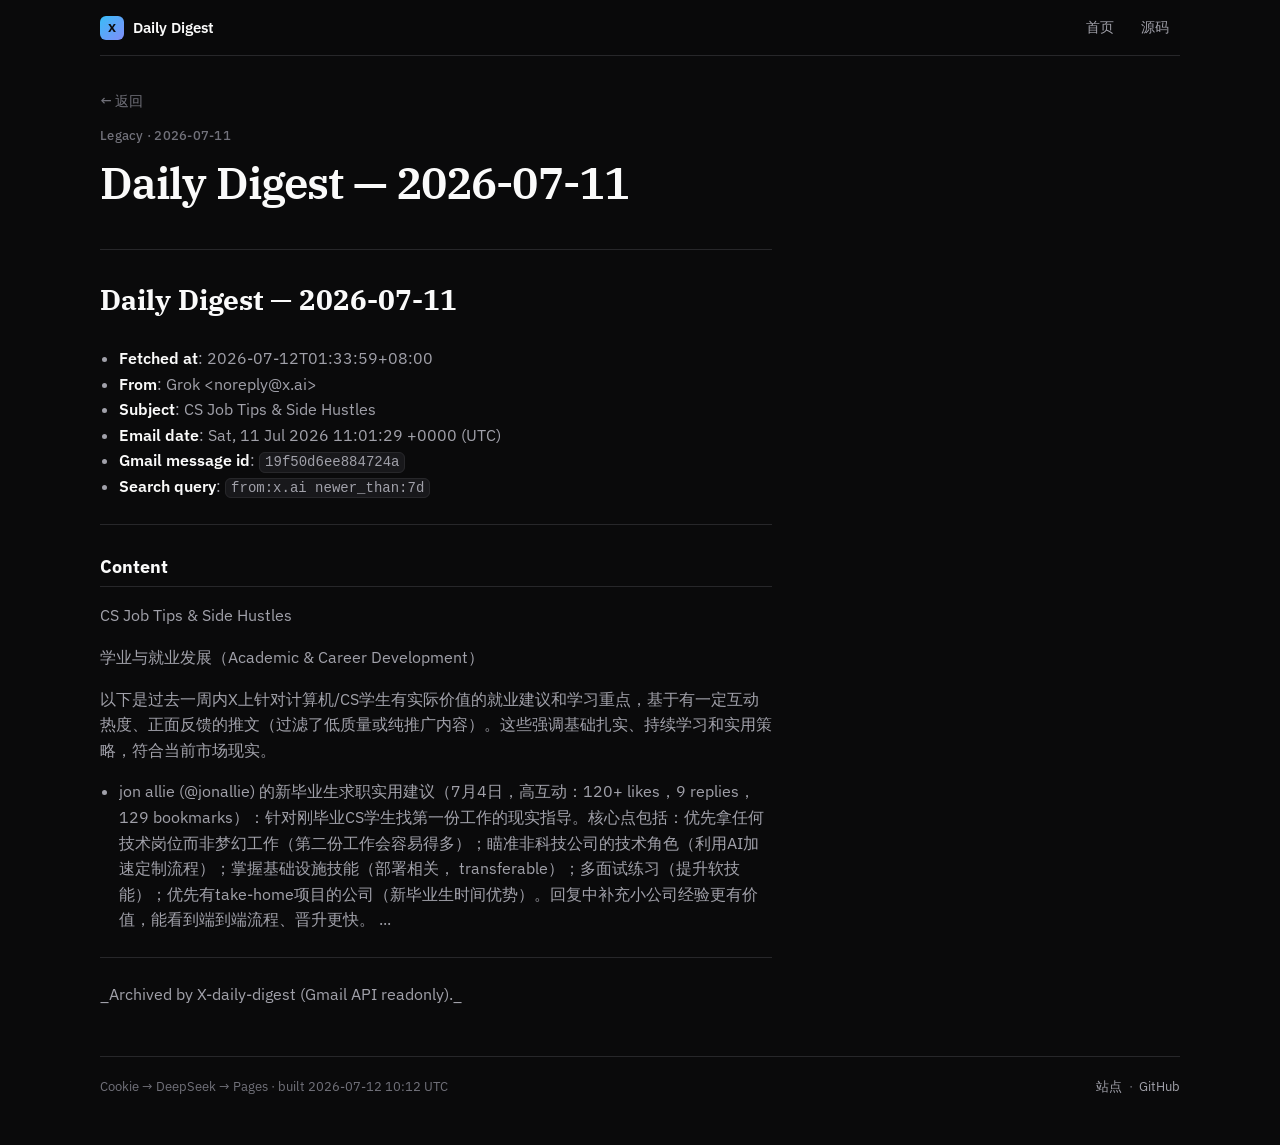
==== docs/2026-07-11.html @ e742a138 "chore(digest): 2026-07-12" ====
<!DOCTYPE html>
<html lang="zh-CN">
<head>
  <meta charset="utf-8"/>
  <meta name="viewport" content="width=device-width, initial-scale=1"/>
  <meta name="description" content="每日 X 精读 — twitter-cli + DeepSeek 自动策展"/>
  <meta name="theme-color" content="#0a0a0b"/>
  <title>Digest 2026-07-11 · X Daily Digest</title>
  <link rel="preconnect" href="https://fonts.googleapis.com"/>
  <link rel="preconnect" href="https://fonts.gstatic.com" crossorigin/>
  <link href="https://fonts.googleapis.com/css2?family=IBM+Plex+Sans:ital,wght@0,400;0,500;0,600;0,700;1,400&family=IBM+Plex+Serif:ital,wght@0,500;0,600;1,500&display=swap" rel="stylesheet"/>
  <link rel="stylesheet" href="style.css?v=20260712c"/>
</head>
<body>
  <div class="shell">
    <header class="topbar">
      <a class="logo" href="index.html">
        <span class="logo-mark">X</span>
        <span class="logo-text">Daily Digest</span>
      </a>
      <nav class="topnav">
        <a class="" href="index.html">首页</a>
        <a href="https://github.com/DoTrungHuy/X-daily-digest" target="_blank" rel="noopener">源码</a>
      </nav>
    </header>

    <main class="main">

<div class="page-head">
  <a class="back" href="index.html">← 返回</a>
  <p class="eyebrow">Legacy · 2026-07-11</p>
  <h1 class="page-title">Daily Digest — 2026-07-11</h1>
</div>
<article class="prose"><h1>Daily Digest — 2026-07-11</h1>

<ul>
<li><strong>Fetched at</strong>: 2026-07-12T01:33:59+08:00</li>
<li><strong>From</strong>: Grok &lt;noreply@x.ai&gt;</li>
<li><strong>Subject</strong>: CS Job Tips &amp; Side Hustles</li>
<li><strong>Email date</strong>: Sat, 11 Jul 2026 11:01:29 +0000 (UTC)</li>
<li><strong>Gmail message id</strong>: <code>19f50d6ee884724a</code></li>
<li><strong>Search query</strong>: <code>from:x.ai newer_than:7d</code></li>
</ul>

<hr/>

<h2>Content</h2>

<p>CS Job Tips &amp; Side Hustles</p>

<p>学业与就业发展（Academic &amp; Career Development）</p>

<p>以下是过去一周内X上针对计算机/CS学生有实际价值的就业建议和学习重点，基于有一定互动热度、正面反馈的推文（过滤了低质量或纯推广内容）。这些强调基础扎实、持续学习和实用策略，符合当前市场现实。</p>

<ul>
<li>jon allie (@jonallie) 的新毕业生求职实用建议（7月4日，高互动：120+ likes，9 replies，129 bookmarks）：针对刚毕业CS学生找第一份工作的现实指导。核心点包括：优先拿任何技术岗位而非梦幻工作（第二份工作会容易得多）；瞄准非科技公司的技术角色（利用AI加速定制流程）；掌握基础设施技能（部署相关， transferable）；多面试练习（提升软技能）；优先有take-home项目的公司（新毕业生时间优势）。回复中补充小公司经验更有价值，能看到端到端流程、晋升更快。 ...</li>
</ul>

<hr/>

<p>_Archived by X-daily-digest (Gmail API readonly)._</p></article>

    </main>

    <footer class="foot">
      <p>Cookie → DeepSeek → Pages · built 2026-07-12 10:12 UTC</p>
      <p class="foot-links">
        <a href="https://dotrunghuy.github.io/X-daily-digest/">站点</a>
        <span>·</span>
        <a href="https://github.com/DoTrungHuy/X-daily-digest">GitHub</a>
      </p>
    </footer>
  </div>
  <script src="app.js?v=20260712c" defer></script>
</body>
</html>
---- docs/style.css ----
/* Editorial calm dark — Linear-like + newsletter reading */

:root {
  --bg: #0a0a0b;
  --bg-2: #111113;
  --bg-3: #18181b;
  --border: #27272a;
  --border-2: #3f3f46;
  --text: #fafafa;
  --text-2: #a1a1aa;
  --text-3: #71717a;
  --accent: #38bdf8;
  --accent-dim: rgba(56, 189, 248, 0.12);
  --green: #4ade80;
  --amber: #fbbf24;
  --violet: #a78bfa;
  --rose: #fb7185;
  --blue: #60a5fa;
  --radius: 12px;
  --font: "IBM Plex Sans", system-ui, -apple-system, sans-serif;
  --serif: "IBM Plex Serif", Georgia, serif;
  --max: 1080px;
  --read: 42rem;
}

*, *::before, *::after { box-sizing: border-box; }
html { scroll-behavior: smooth; }
body {
  margin: 0;
  min-height: 100vh;
  font-family: var(--font);
  font-size: 16px;
  line-height: 1.6;
  color: var(--text);
  background: var(--bg);
  -webkit-font-smoothing: antialiased;
}
a { color: var(--accent); text-decoration: none; }
a:hover { color: #7dd3fc; }
strong { font-weight: 600; color: var(--text); }
code {
  font-family: ui-monospace, SFMono-Regular, Menlo, Consolas, monospace;
  font-size: .875em;
  background: var(--bg-3);
  border: 1px solid var(--border);
  padding: .1em .35em;
  border-radius: 6px;
}

.shell {
  width: min(100% - 2rem, var(--max));
  margin: 0 auto;
  padding-bottom: 3rem;
}

/* Top bar */
.topbar {
  display: flex;
  align-items: center;
  justify-content: space-between;
  height: 3.5rem;
  margin: 0 0 2rem;
  border-bottom: 1px solid var(--border);
  position: sticky;
  top: 0;
  z-index: 20;
  background: rgba(10, 10, 11, 0.88);
  backdrop-filter: blur(10px);
  -webkit-backdrop-filter: blur(10px);
}
.logo {
  display: flex;
  align-items: center;
  gap: .55rem;
  color: var(--text) !important;
  font-weight: 600;
  font-size: .95rem;
}
.logo:hover { color: var(--text) !important; opacity: .9; }
.logo-mark {
  width: 1.5rem; height: 1.5rem;
  border-radius: 6px;
  background: linear-gradient(135deg, #38bdf8, #818cf8);
  color: #0a0a0b;
  font-size: .75rem;
  font-weight: 700;
  display: grid;
  place-items: center;
}
.topnav { display: flex; gap: .25rem; }
.topnav a {
  color: var(--text-2);
  font-size: .875rem;
  font-weight: 500;
  padding: .4rem .7rem;
  border-radius: 8px;
}
.topnav a:hover,
.topnav a.active {
  color: var(--text);
  background: var(--bg-3);
}

/* Hero (index) */
.hero {
  padding: .5rem 0 2.25rem;
  border-bottom: 1px solid var(--border);
  margin-bottom: 2rem;
  max-width: var(--read);
}
.eyebrow {
  margin: 0 0 .75rem;
  font-size: .8rem;
  font-weight: 500;
  color: var(--text-3);
  letter-spacing: .02em;
}
.hero-title, .page-title {
  margin: 0 0 1rem;
  font-family: var(--serif);
  font-weight: 600;
  font-size: clamp(2rem, 5vw, 2.75rem);
  line-height: 1.15;
  letter-spacing: -0.02em;
  color: var(--text);
}
.lede {
  margin: 0 0 1.5rem;
  color: var(--text-2);
  font-size: 1.05rem;
  line-height: 1.65;
  max-width: 38rem;
}
.hero-actions {
  display: flex;
  flex-wrap: wrap;
  gap: .6rem;
  margin-bottom: 1.75rem;
}
.btn {
  display: inline-flex;
  align-items: center;
  justify-content: center;
  padding: .55rem 1.05rem;
  border-radius: 9px;
  font-size: .9rem;
  font-weight: 600;
  border: 1px solid transparent;
}
.btn-primary {
  background: var(--text);
  color: var(--bg) !important;
}
.btn-primary:hover { background: #e4e4e7; color: var(--bg) !important; }
.btn-quiet {
  background: transparent;
  border-color: var(--border-2);
  color: var(--text-2) !important;
}
.btn-quiet:hover {
  border-color: var(--text-3);
  color: var(--text) !important;
  background: var(--bg-2);
}
.facts {
  list-style: none;
  margin: 0;
  padding: 0;
  display: flex;
  flex-wrap: wrap;
  gap: 1.25rem;
  color: var(--text-3);
  font-size: .875rem;
}
.facts strong {
  display: block;
  font-size: 1.15rem;
  color: var(--text);
  font-weight: 600;
  margin-bottom: .1rem;
}
.facts li { min-width: 4.5rem; }

/* Archive list */
.section-bar {
  display: flex;
  align-items: baseline;
  justify-content: space-between;
  gap: 1rem;
  margin-bottom: 1rem;
}
.section-title {
  margin: 0;
  font-size: .95rem;
  font-weight: 600;
  color: var(--text);
}
.section-hint {
  margin: 0;
  font-size: .8rem;
  color: var(--text-3);
}
.list {
  border: 1px solid var(--border);
  border-radius: var(--radius);
  overflow: hidden;
  background: var(--bg-2);
}
.row {
  display: grid;
  grid-template-columns: 7.5rem 1fr auto;
  gap: 1rem;
  align-items: start;
  padding: 1.05rem 1.15rem;
  border-bottom: 1px solid var(--border);
  color: inherit !important;
  transition: background .12s;
}
.row:last-child { border-bottom: none; }
.row:hover { background: var(--bg-3); color: inherit !important; }
.row.is-latest {
  background: linear-gradient(90deg, var(--accent-dim), transparent 55%);
}
.row-date {
  display: block;
  font-size: .85rem;
  font-weight: 600;
  color: var(--text);
  font-variant-numeric: tabular-nums;
}
.row-kind {
  display: inline-block;
  margin-top: .25rem;
  font-size: .7rem;
  color: var(--text-3);
}
.row-title {
  margin: 0 0 .35rem;
  font-size: 1rem;
  font-weight: 600;
  color: var(--text);
  font-family: var(--font);
}
.row-blurb {
  margin: 0;
  font-size: .875rem;
  color: var(--text-2);
  line-height: 1.5;
  display: -webkit-box;
  -webkit-line-clamp: 2;
  -webkit-box-orient: vertical;
  overflow: hidden;
}
.row-right {
  display: flex;
  align-items: center;
  gap: .65rem;
  white-space: nowrap;
  padding-top: .15rem;
}
.row-n {
  font-size: 1rem;
  font-weight: 600;
  color: var(--text);
  font-variant-numeric: tabular-nums;
}
.row-n small {
  font-size: .7rem;
  font-weight: 500;
  color: var(--text-3);
  margin-left: .15rem;
}
.row-arrow {
  color: var(--text-3);
  font-size: .95rem;
  transition: transform .12s, color .12s;
}
.row:hover .row-arrow {
  color: var(--accent);
  transform: translateX(2px);
}

/* Signal */
.sig {
  font-size: .7rem;
  font-weight: 600;
  padding: .15rem .45rem;
  border-radius: 999px;
  border: 1px solid var(--border);
}
.sig-strong { color: var(--green); border-color: rgba(74, 222, 128, .35); background: rgba(74, 222, 128, .08); }
.sig-mid { color: var(--amber); border-color: rgba(251, 191, 36, .35); background: rgba(251, 191, 36, .08); }
.sig-weak { color: var(--text-3); }

/* How / steps */
.how { margin-top: 2.5rem; }
.steps {
  list-style: none;
  margin: 0;
  padding: 0;
  display: grid;
  grid-template-columns: repeat(3, 1fr);
  gap: .75rem;
}
.steps li {
  display: flex;
  gap: .75rem;
  align-items: flex-start;
  padding: 1rem;
  border: 1px solid var(--border);
  border-radius: var(--radius);
  background: var(--bg-2);
}
.step-n {
  width: 1.5rem; height: 1.5rem;
  border-radius: 999px;
  background: var(--bg-3);
  border: 1px solid var(--border-2);
  display: grid;
  place-items: center;
  font-size: .75rem;
  font-weight: 700;
  color: var(--text-2);
  flex-shrink: 0;
}
.steps strong { display: block; font-size: .9rem; margin-bottom: .15rem; }
.steps span { font-size: .8rem; color: var(--text-3); }

/* Digest page layout */
.digest-layout {
  display: grid;
  grid-template-columns: minmax(0, 1fr) 15rem;
  gap: 2.5rem;
  align-items: start;
}
.page-head {
  max-width: var(--read);
  margin-bottom: 1.75rem;
  padding-bottom: 1.5rem;
  border-bottom: 1px solid var(--border);
}
.back {
  display: inline-block;
  margin-bottom: .85rem;
  font-size: .875rem;
  color: var(--text-3);
  font-weight: 500;
}
.back:hover { color: var(--text); }
.meta-row {
  display: flex;
  flex-wrap: wrap;
  gap: .65rem 1rem;
  font-size: .85rem;
  color: var(--text-3);
}
.meta-row span {
  display: inline-flex;
  align-items: center;
  gap: .3rem;
}

/* Filters */
.filters {
  display: flex;
  flex-wrap: wrap;
  gap: .4rem;
  margin-bottom: 1.25rem;
}
.fbtn {
  font-family: var(--font);
  font-size: .8rem;
  font-weight: 500;
  color: var(--text-2);
  background: transparent;
  border: 1px solid var(--border);
  border-radius: 999px;
  padding: .35rem .8rem;
  cursor: pointer;
}
.fbtn:hover { border-color: var(--border-2); color: var(--text); }
.fbtn.on {
  background: var(--text);
  border-color: var(--text);
  color: var(--bg);
}

/* Items */
.items {
  display: flex;
  flex-direction: column;
  gap: 0;
  max-width: var(--read);
}
.item {
  padding: 1.5rem 0;
  border-bottom: 1px solid var(--border);
}
.item:first-child { padding-top: .25rem; }
.item.is-hidden { display: none; }
.item-meta {
  display: flex;
  align-items: center;
  gap: .55rem;
  margin-bottom: .55rem;
}
.item-idx {
  font-size: .8rem;
  font-weight: 700;
  color: var(--text-3);
  font-variant-numeric: tabular-nums;
  letter-spacing: .04em;
}
.tag {
  font-size: .7rem;
  font-weight: 600;
  padding: .18rem .5rem;
  border-radius: 999px;
  border: 1px solid var(--border);
}
.tag-blue { color: var(--blue); border-color: rgba(96,165,250,.35); background: rgba(96,165,250,.1); }
.tag-violet { color: var(--violet); border-color: rgba(167,139,250,.35); background: rgba(167,139,250,.1); }
.tag-green { color: var(--green); border-color: rgba(74,222,128,.35); background: rgba(74,222,128,.1); }
.tag-amber { color: var(--amber); border-color: rgba(251,191,36,.35); background: rgba(251,191,36,.1); }
.tag-rose { color: var(--rose); border-color: rgba(251,113,133,.35); background: rgba(251,113,133,.1); }
.tag-zinc { color: var(--text-2); }

.item-title {
  margin: 0 0 .9rem;
  font-family: var(--serif);
  font-weight: 600;
  font-size: 1.25rem;
  line-height: 1.35;
  letter-spacing: -0.015em;
  color: var(--text);
}
.quote {
  margin: 0 0 1rem;
  padding: .85rem 1rem;
  border-left: 3px solid var(--border-2);
  background: var(--bg-2);
  border-radius: 0 8px 8px 0;
}
.quote p {
  margin: 0;
  font-size: .925rem;
  color: var(--text-2);
  font-style: italic;
  line-height: 1.6;
}
.take { margin-bottom: 1rem; }
.take-k {
  display: block;
  font-size: .7rem;
  font-weight: 700;
  letter-spacing: .06em;
  text-transform: uppercase;
  color: var(--text-3);
  margin-bottom: .35rem;
}
.take p {
  margin: 0;
  font-size: .95rem;
  color: var(--text);
  line-height: 1.65;
}
.item-src {
  display: flex;
  flex-wrap: wrap;
  align-items: center;
  gap: .5rem;
  justify-content: space-between;
}
.handle {
  font-size: .8rem;
  font-weight: 600;
  color: var(--accent);
  background: var(--accent-dim);
  padding: .2rem .5rem;
  border-radius: 999px;
}
.src-links { display: flex; flex-wrap: wrap; gap: .35rem; }
.src {
  font-size: .78rem;
  font-weight: 600;
  color: var(--text-2) !important;
  border: 1px solid var(--border);
  padding: .2rem .55rem;
  border-radius: 999px;
}
.src:hover {
  color: var(--text) !important;
  border-color: var(--border-2);
}

/* Close */
.close-box {
  margin-top: 1.75rem;
  padding: 1.25rem 1.35rem;
  border: 1px solid var(--border);
  border-radius: var(--radius);
  background: var(--bg-2);
  max-width: var(--read);
}
.close-k {
  margin: 0 0 .5rem;
  font-size: .75rem;
  font-weight: 700;
  letter-spacing: .05em;
  text-transform: uppercase;
  color: var(--text-3);
}
.close-v {
  margin: 0;
  font-family: var(--serif);
  font-size: 1.15rem;
  line-height: 1.45;
  color: var(--text);
}

/* TOC side */
.toc-side {
  position: sticky;
  top: 4.25rem;
  padding-top: .25rem;
}
.toc-label {
  margin: 0 0 .65rem;
  font-size: .75rem;
  font-weight: 600;
  color: var(--text-3);
  text-transform: uppercase;
  letter-spacing: .05em;
}
.toc {
  display: flex;
  flex-direction: column;
  gap: .15rem;
  max-height: calc(100vh - 6rem);
  overflow: auto;
  padding-right: .25rem;
}
.toc-a {
  display: grid;
  grid-template-columns: 1.6rem 1fr;
  gap: .4rem;
  padding: .4rem .45rem;
  border-radius: 8px;
  color: var(--text-2) !important;
  font-size: .8rem;
  line-height: 1.35;
}
.toc-a:hover {
  background: var(--bg-3);
  color: var(--text) !important;
}
.toc-i {
  color: var(--text-3);
  font-weight: 600;
  font-variant-numeric: tabular-nums;
}
.toc-t {
  overflow: hidden;
  text-overflow: ellipsis;
  white-space: nowrap;
}

/* Legacy prose */
.prose {
  max-width: var(--read);
  color: var(--text-2);
}
.prose h1, .prose h2, .prose h3 { color: var(--text); }
.prose h1 { font-family: var(--serif); font-size: 1.75rem; }
.prose h2 {
  font-size: 1.1rem;
  margin-top: 1.75rem;
  padding-bottom: .35rem;
  border-bottom: 1px solid var(--border);
}
.prose ul { padding-left: 1.2rem; }
.prose hr { border: none; border-top: 1px solid var(--border); margin: 1.5rem 0; }

/* Footer */
.foot {
  margin-top: 3rem;
  padding-top: 1.25rem;
  border-top: 1px solid var(--border);
  display: flex;
  flex-wrap: wrap;
  justify-content: space-between;
  gap: .5rem;
  font-size: .8rem;
  color: var(--text-3);
}
.foot p { margin: 0; }
.foot-links { display: flex; gap: .4rem; align-items: center; }
.foot a { color: var(--text-2); }
.foot a:hover { color: var(--text); }

.empty {
  padding: 2rem;
  text-align: center;
  color: var(--text-3);
}

@media (max-width: 900px) {
  .digest-layout { grid-template-columns: 1fr; }
  .toc-side { display: none; }
  .steps { grid-template-columns: 1fr; }
  .row {
    grid-template-columns: 1fr;
    gap: .45rem;
  }
  .row-right { justify-content: flex-start; }
}
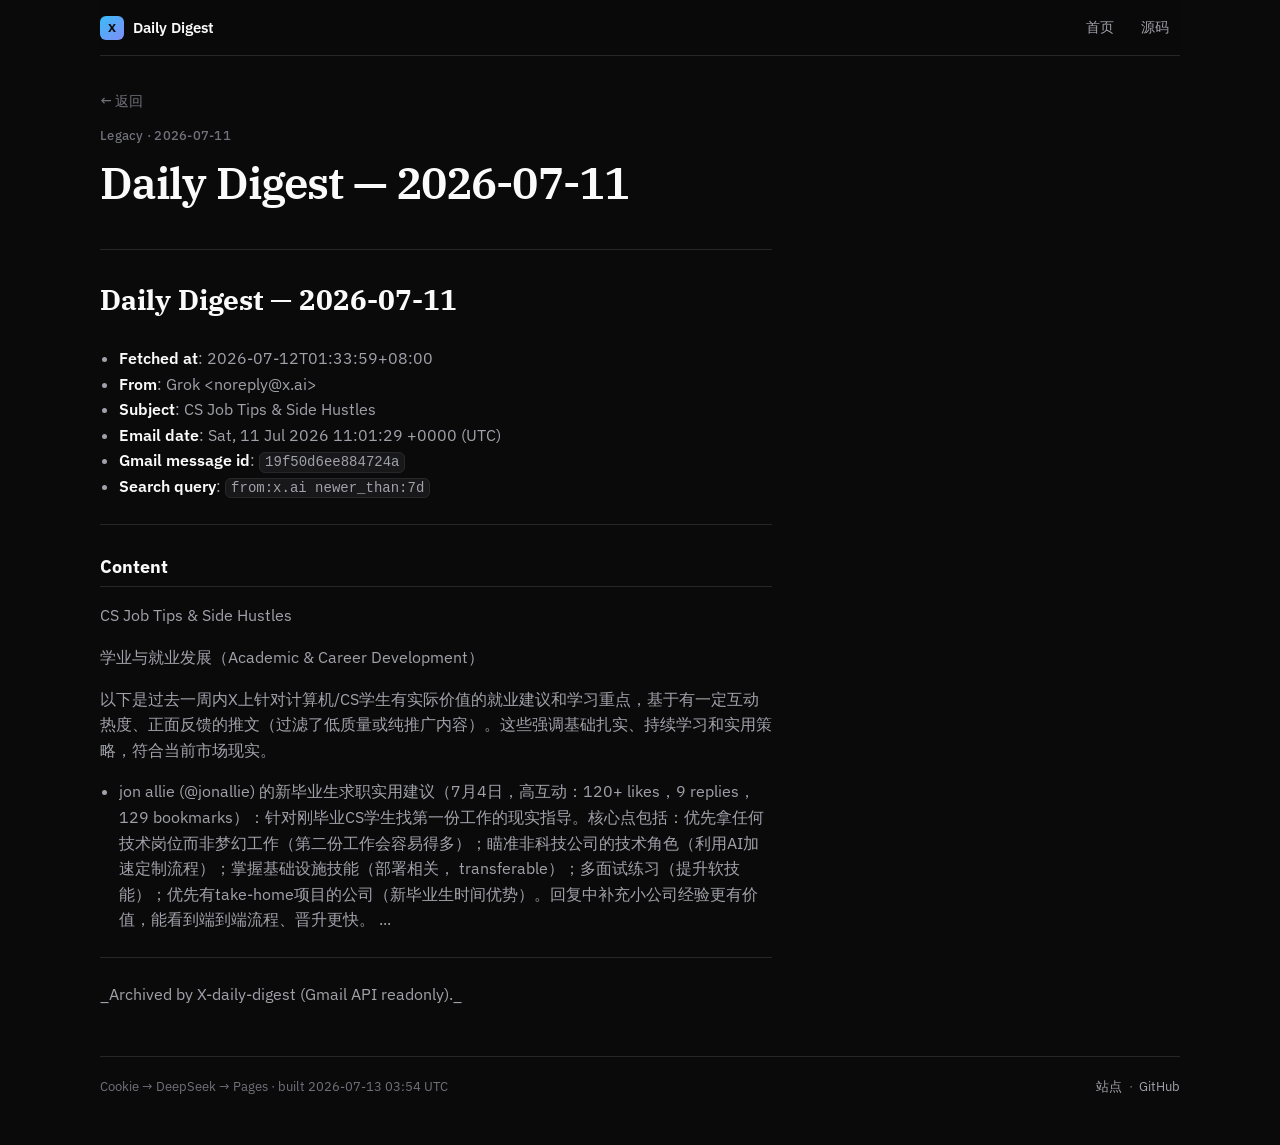
==== commit 258f2334: "chore(digest): 2026-07-13" ====
--- a/docs/2026-07-11.html
+++ b/docs/2026-07-11.html
@@ -63,7 +63,7 @@
     </main>
 
     <footer class="foot">
-      <p>Cookie → DeepSeek → Pages · built 2026-07-12 10:12 UTC</p>
+      <p>Cookie → DeepSeek → Pages · built 2026-07-13 03:54 UTC</p>
       <p class="foot-links">
         <a href="https://dotrunghuy.github.io/X-daily-digest/">站点</a>
         <span>·</span>
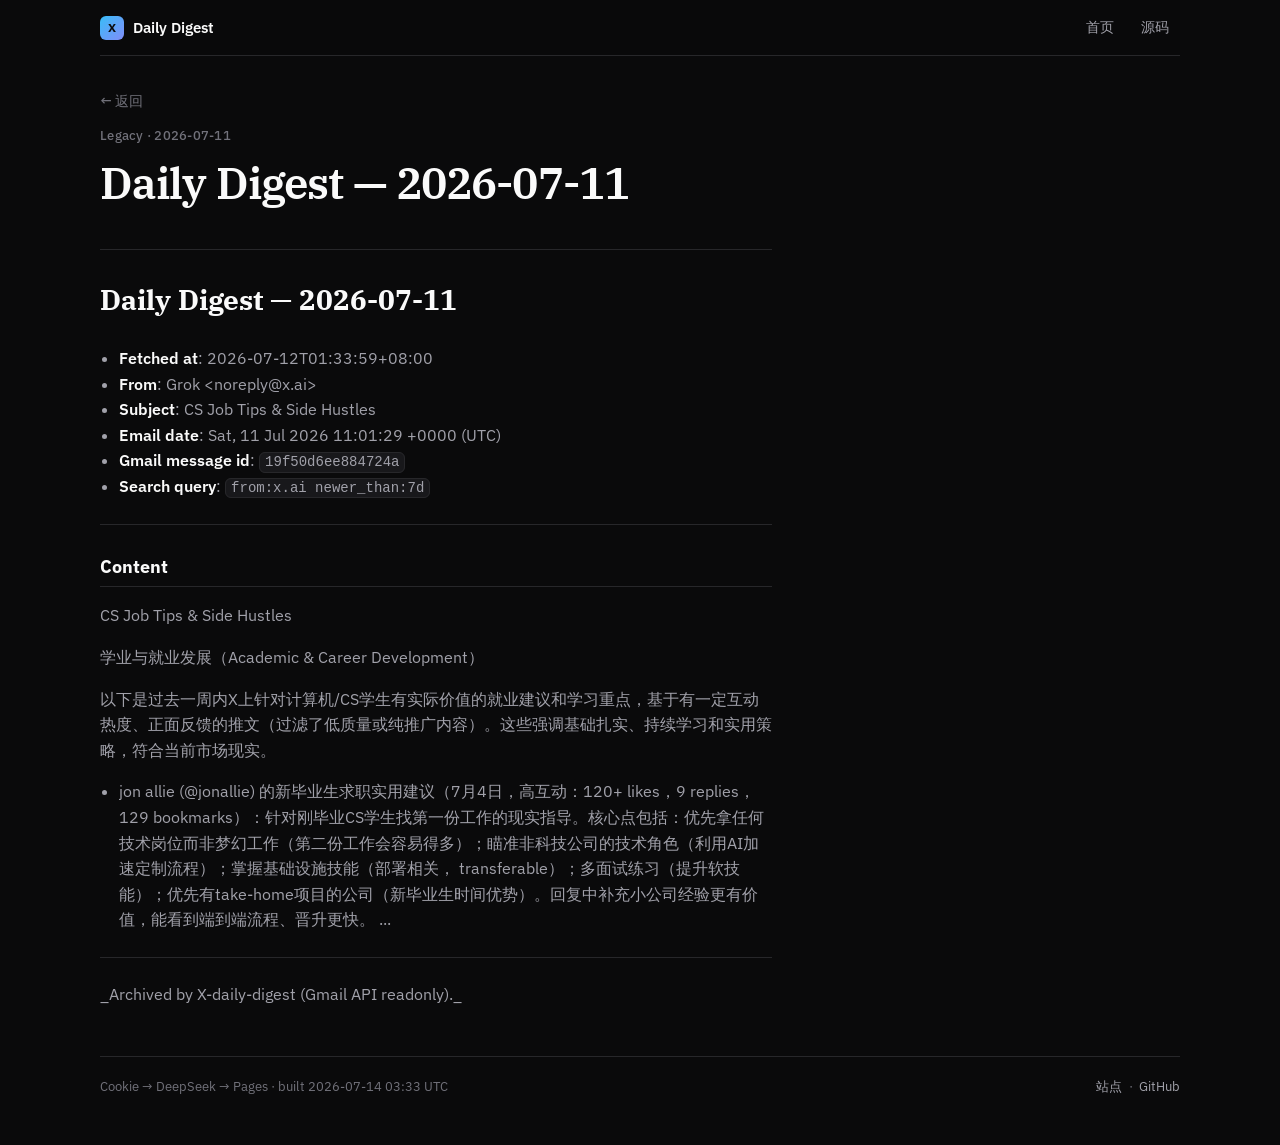
==== commit b45ca978: "chore(digest): 2026-07-14" ====
--- a/docs/2026-07-11.html
+++ b/docs/2026-07-11.html
@@ -63,7 +63,7 @@
     </main>
 
     <footer class="foot">
-      <p>Cookie → DeepSeek → Pages · built 2026-07-13 03:54 UTC</p>
+      <p>Cookie → DeepSeek → Pages · built 2026-07-14 03:33 UTC</p>
       <p class="foot-links">
         <a href="https://dotrunghuy.github.io/X-daily-digest/">站点</a>
         <span>·</span>
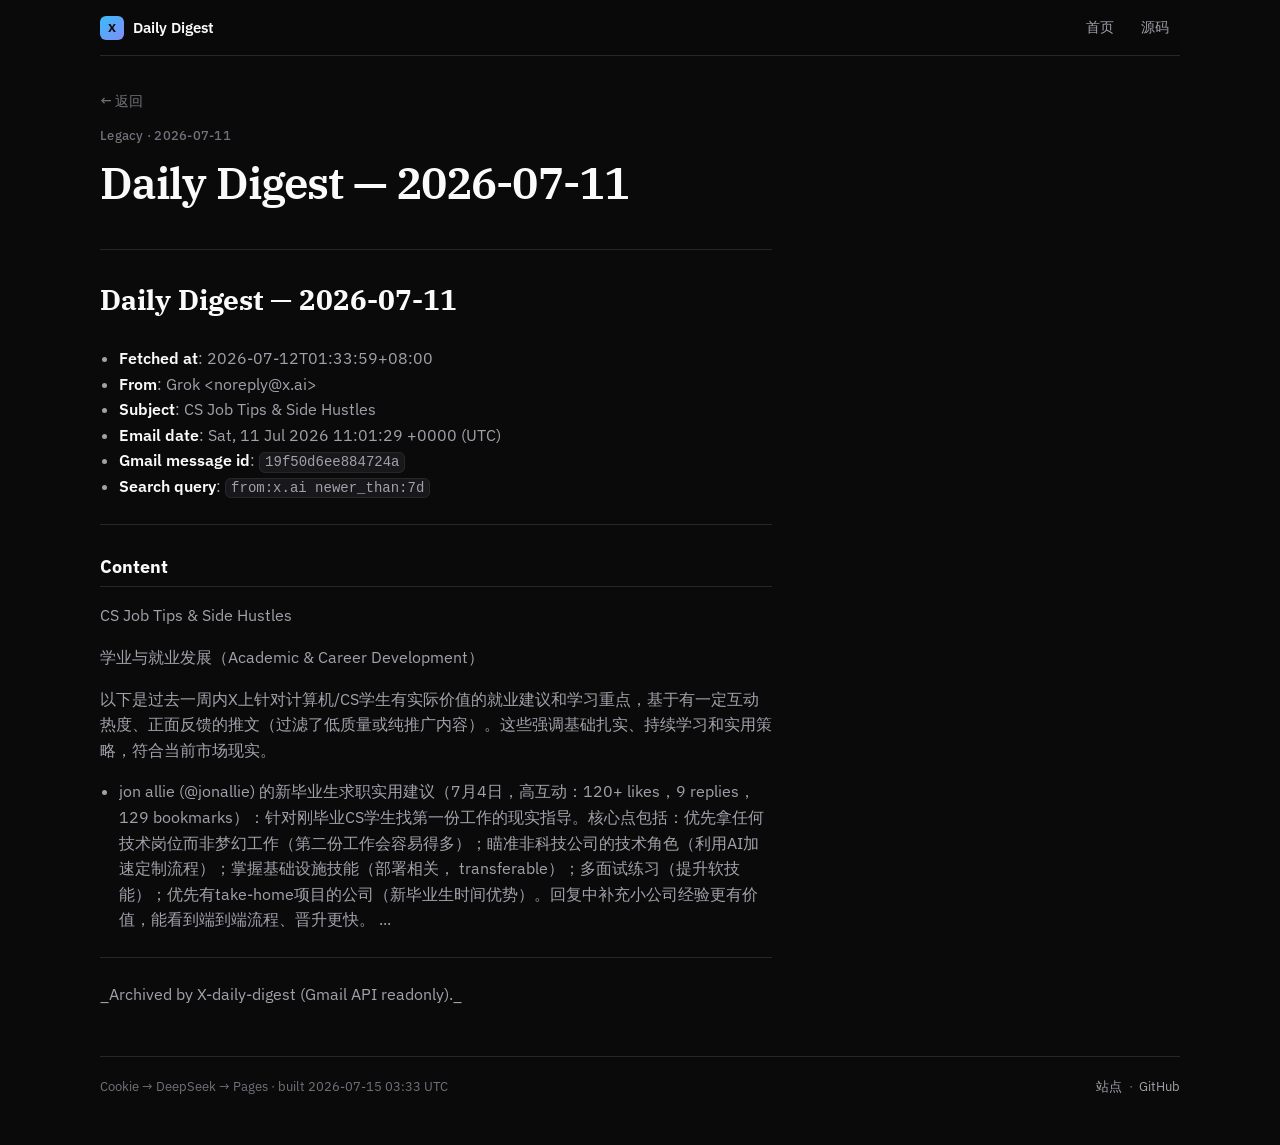
==== commit 85cb4afa: "chore(digest): 2026-07-15" ====
--- a/docs/2026-07-11.html
+++ b/docs/2026-07-11.html
@@ -63,7 +63,7 @@
     </main>
 
     <footer class="foot">
-      <p>Cookie → DeepSeek → Pages · built 2026-07-14 03:33 UTC</p>
+      <p>Cookie → DeepSeek → Pages · built 2026-07-15 03:33 UTC</p>
       <p class="foot-links">
         <a href="https://dotrunghuy.github.io/X-daily-digest/">站点</a>
         <span>·</span>
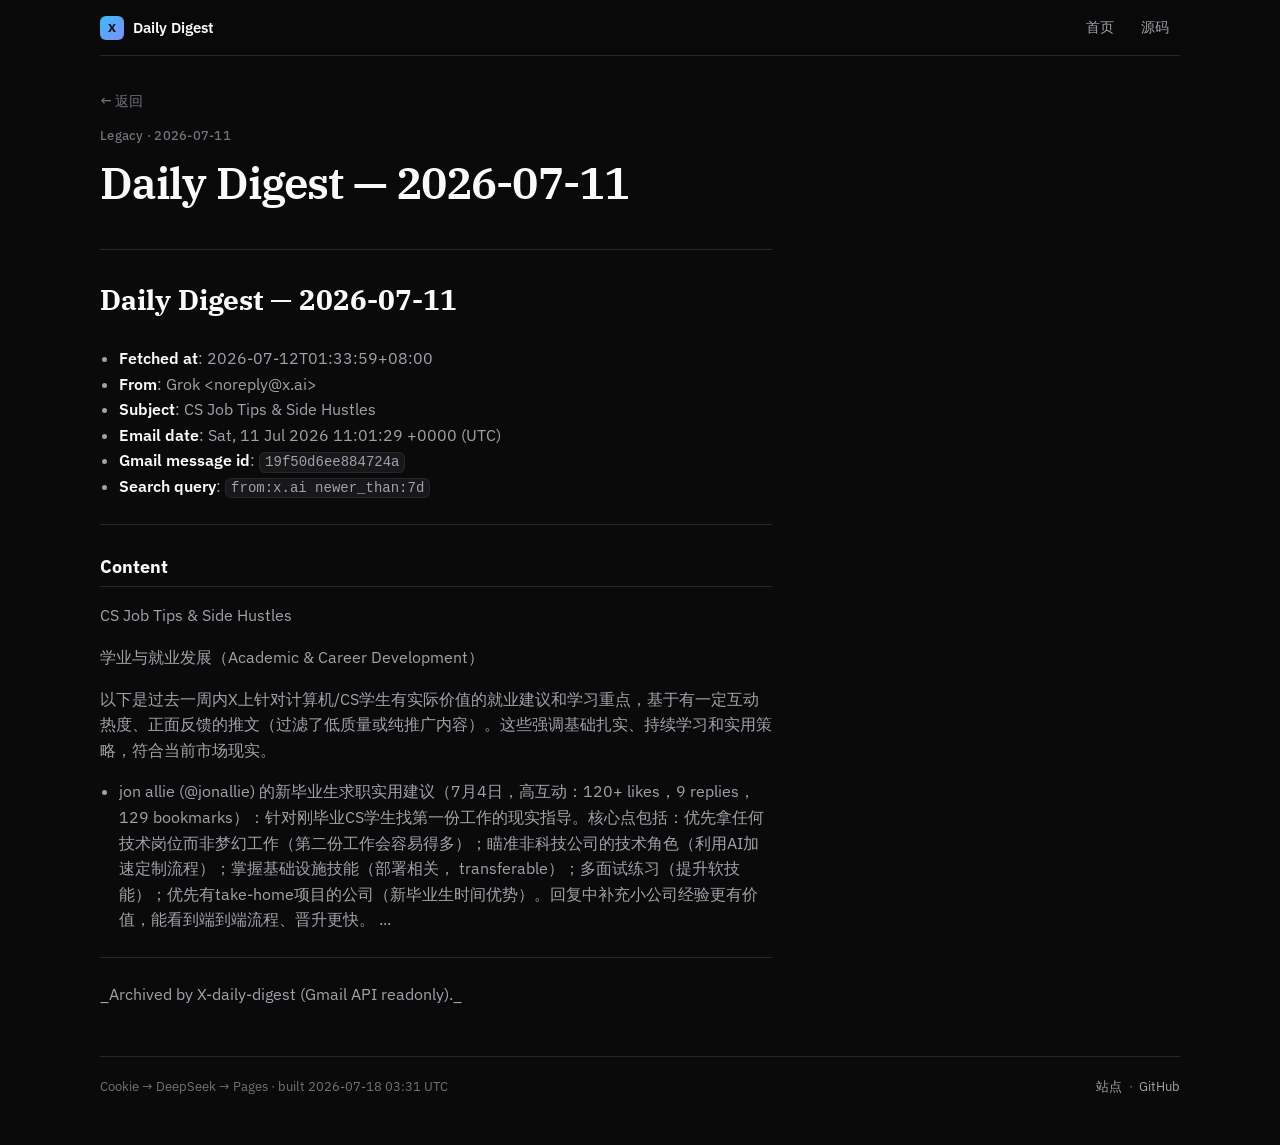
==== commit 516d3ff4: "chore(digest): 2026-07-18" ====
--- a/docs/2026-07-11.html
+++ b/docs/2026-07-11.html
@@ -63,7 +63,7 @@
     </main>
 
     <footer class="foot">
-      <p>Cookie → DeepSeek → Pages · built 2026-07-15 03:33 UTC</p>
+      <p>Cookie → DeepSeek → Pages · built 2026-07-18 03:31 UTC</p>
       <p class="foot-links">
         <a href="https://dotrunghuy.github.io/X-daily-digest/">站点</a>
         <span>·</span>
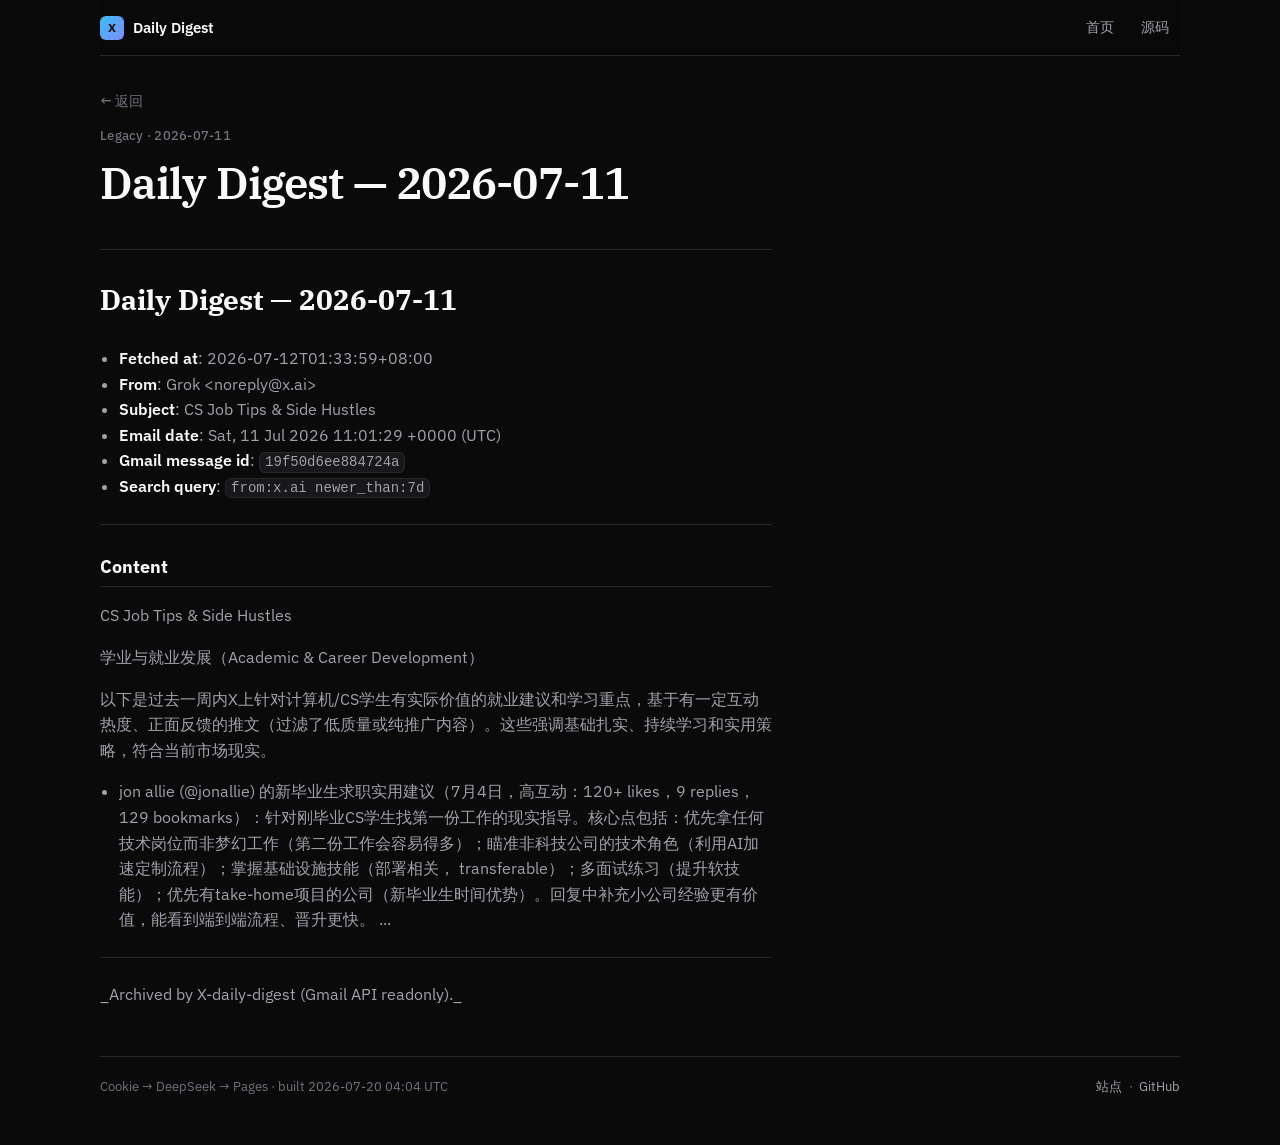
==== commit 0a7a53c4: "chore(digest): 2026-07-20" ====
--- a/docs/2026-07-11.html
+++ b/docs/2026-07-11.html
@@ -63,7 +63,7 @@
     </main>
 
     <footer class="foot">
-      <p>Cookie → DeepSeek → Pages · built 2026-07-18 03:31 UTC</p>
+      <p>Cookie → DeepSeek → Pages · built 2026-07-20 04:04 UTC</p>
       <p class="foot-links">
         <a href="https://dotrunghuy.github.io/X-daily-digest/">站点</a>
         <span>·</span>
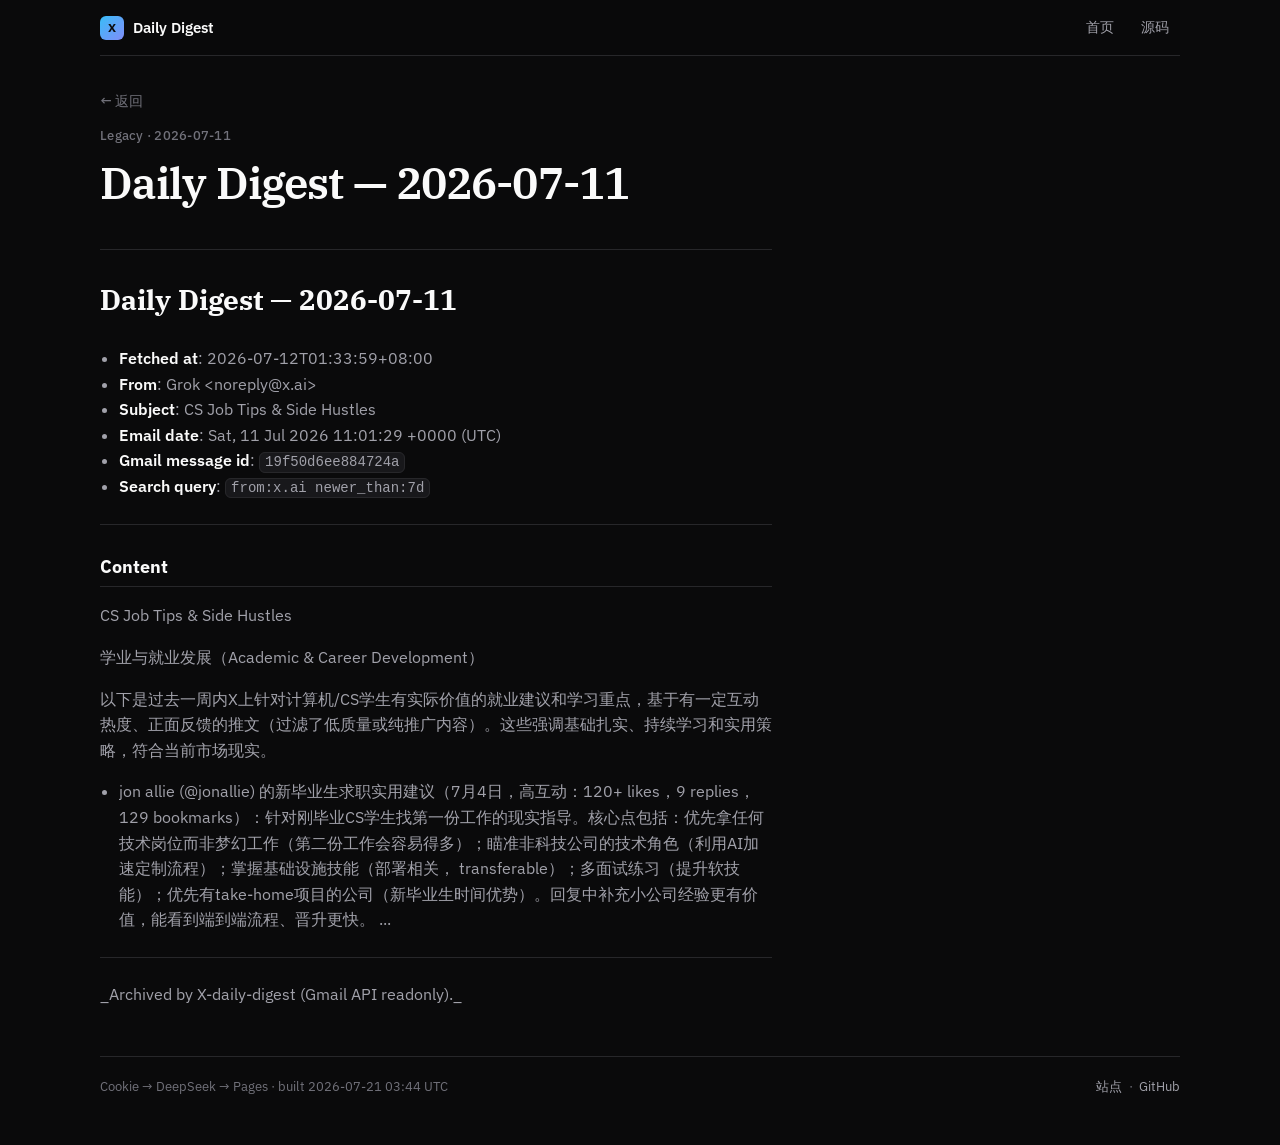
==== commit 52a519fe: "chore(digest): 2026-07-21" ====
--- a/docs/2026-07-11.html
+++ b/docs/2026-07-11.html
@@ -63,7 +63,7 @@
     </main>
 
     <footer class="foot">
-      <p>Cookie → DeepSeek → Pages · built 2026-07-20 04:04 UTC</p>
+      <p>Cookie → DeepSeek → Pages · built 2026-07-21 03:44 UTC</p>
       <p class="foot-links">
         <a href="https://dotrunghuy.github.io/X-daily-digest/">站点</a>
         <span>·</span>
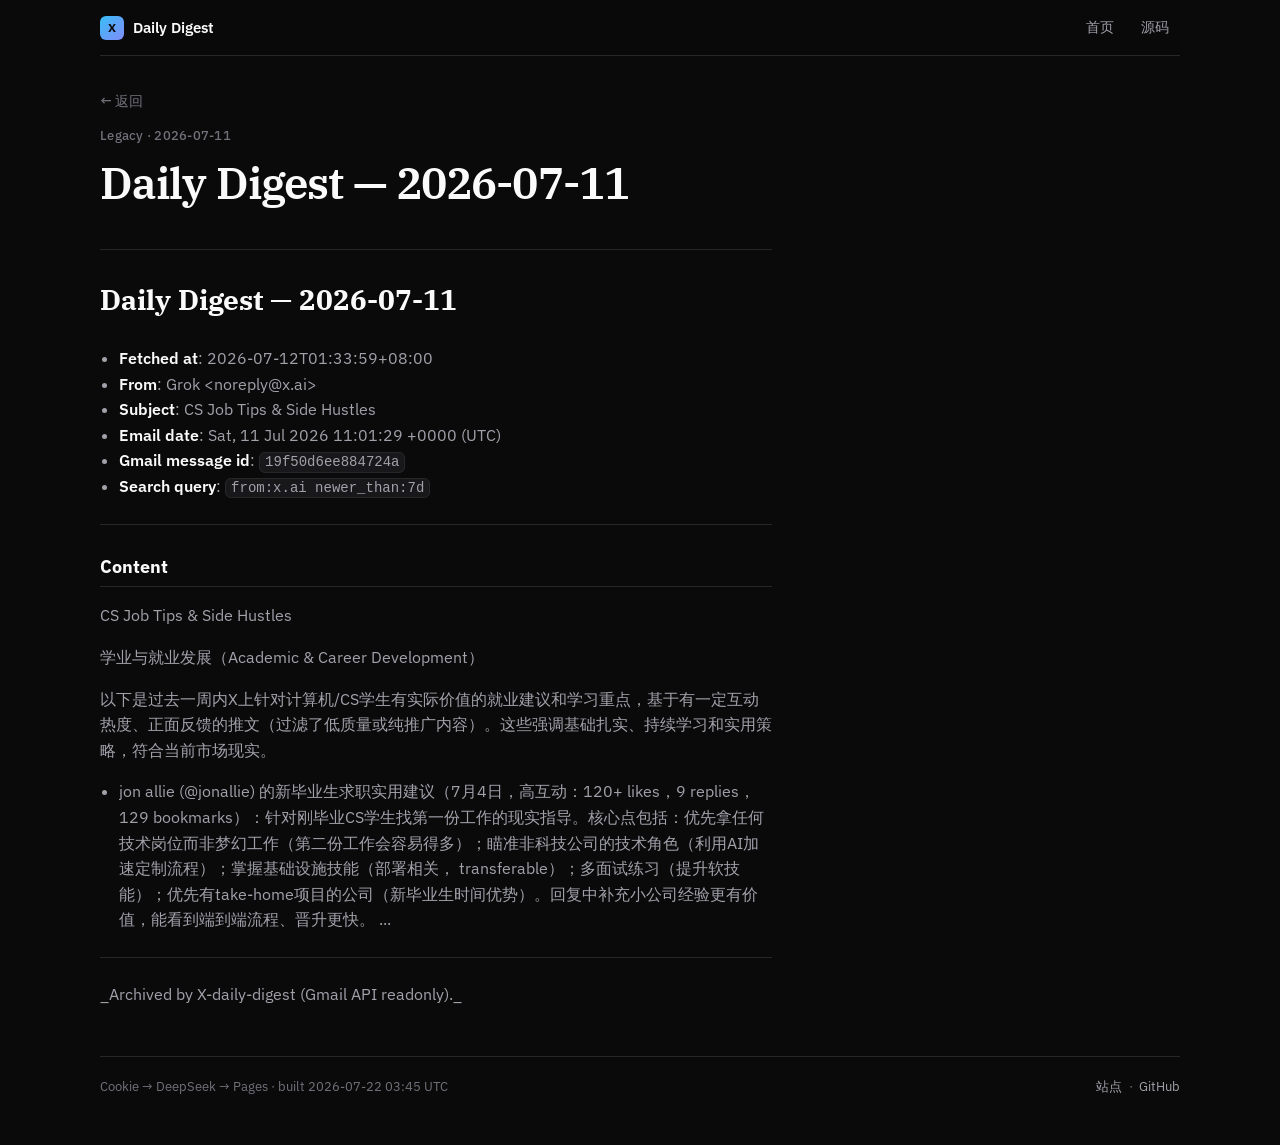
==== commit 02a86a02: "chore(digest): 2026-07-22" ====
--- a/docs/2026-07-11.html
+++ b/docs/2026-07-11.html
@@ -63,7 +63,7 @@
     </main>
 
     <footer class="foot">
-      <p>Cookie → DeepSeek → Pages · built 2026-07-21 03:44 UTC</p>
+      <p>Cookie → DeepSeek → Pages · built 2026-07-22 03:45 UTC</p>
       <p class="foot-links">
         <a href="https://dotrunghuy.github.io/X-daily-digest/">站点</a>
         <span>·</span>
